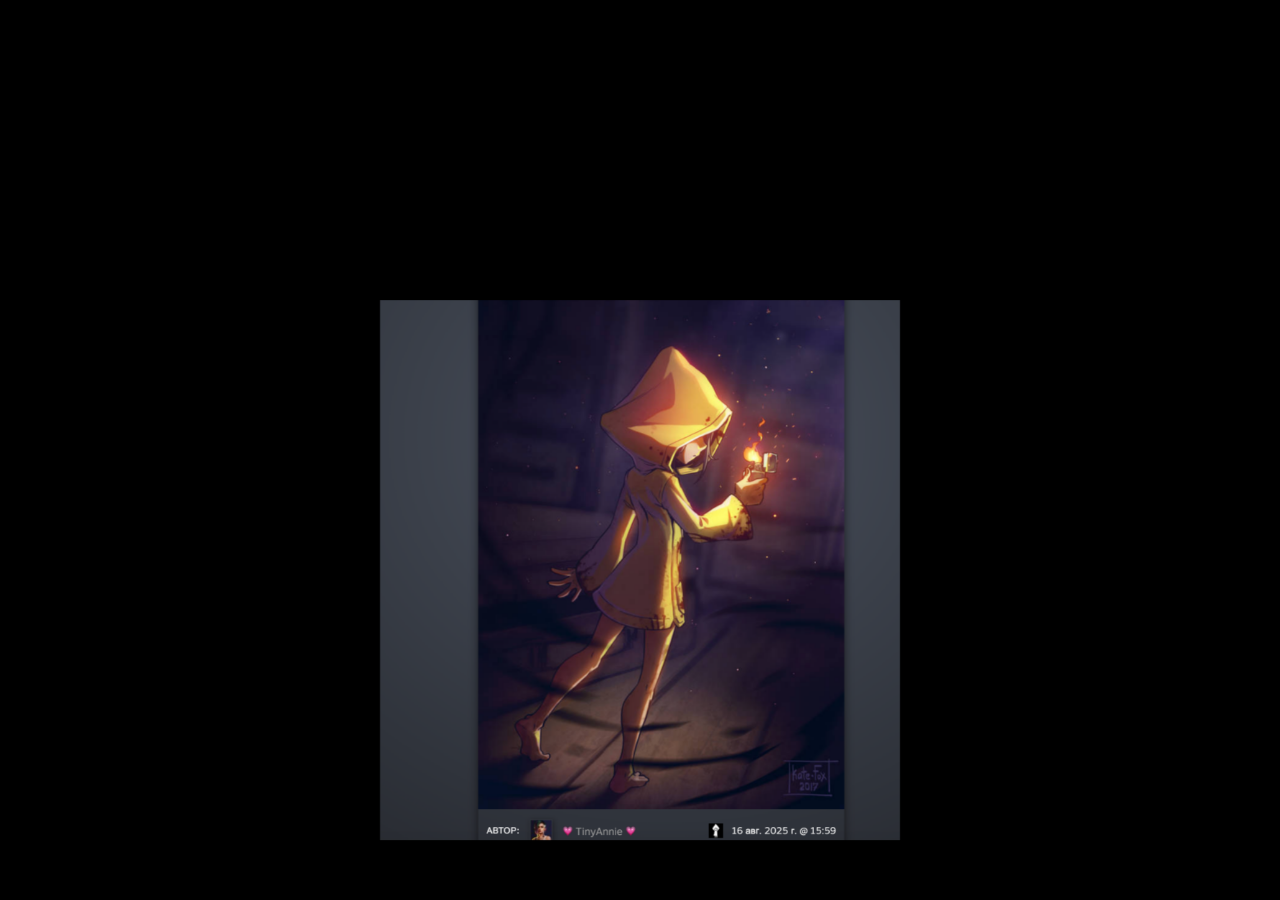
==== index.html @ 54044a9b "Update index.html" ====
<!doctype html>
<html lang="en" dir="ltr">
  
<head>
<style>
html{background:#000}
body{background:#000;margin:0;color:#fff}
</style>
  
  <meta charset="utf-8">
  <meta name="viewport" content="width=device-width, initial-scale=1">

  <title>Meflakes Entertainment</title>
  <meta name="description" content="Blood, fear, emotions and nothin' more.">

  <meta name="referrer" content="strict-origin-when-cross-origin">
  <meta name="robots" content="index, follow">

  <meta http-equiv="X-UA-Compatible" content="IE=edge">

  <!-- CSP лучше ставить HTTP-заголовком на сервере, не meta -->
  <!-- X-Frame-Options, HSTS, nosniff тоже ставятся заголовками, не HTML -->

  <link rel="canonical" href="https://www.meflakes.me/">

  <link rel="icon" href="/favicon.ico" sizes="any">
  <link rel="icon" href="/icon.svg" type="image/svg+xml">
  <link rel="apple-touch-icon" href="/apple-touch-icon.png">
  

  <meta name="theme-color" content="#000000">
  <meta name="color-scheme" content="light dark">

  <meta property="og:type" content="website">
  <meta property="og:title" content="Meflakes Entertainment">
  <meta property="og:description" content="Blood, fear, emotions and nothin' more.">
  <meta property="og:url" content="https://www.meflakes.me/">
  <meta property="og:image" content="https://www.meflakes.me/preview.jpg">

  <meta name="twitter:card" content="summary_large_image">
  <meta name="twitter:title" content="Meflakes Entertainment">
  <meta name="twitter:description" content="Blood, fear, emotions and nothin' more.">
  <meta name="twitter:image" content="https://www.meflakes.me/preview.jpg">

  <link rel="stylesheet" href="/addictions/css/style.css">

  <script src="/addictions/js/main.js" defer></script>
</head>

<body>
  <noscript>
    For the website to work, you need JavaScript.
  </noscript>

  <video class="bg-video" autoplay muted loop playsinline draggable="false">
    <source src="/addictions/vid/bg.MP4" type="video/mp4">
  </video>

  <main id="main-content">
    <img
      class="center-card"
      src="/addictions/img/block.png"
      alt="Meflakes Entertainment"
      draggable="false"
    >
  </main>

  <script>
    document.querySelectorAll('img, video').forEach(el => {
      el.addEventListener('contextmenu', e => e.preventDefault());
      el.addEventListener('dragstart', e => e.preventDefault());
    });
  </script>

  <footer>
  </footer>
</body>
</html>
---- addictions/css/style.css ----
html {
  background: #000;
}

body {
  margin: 0;
  min-height: 100vh;
  background: #000;
  color: #fff;
  overflow: hidden;
}

/* видео загружается поверх чёрного фона */
.bg-video {
  position: fixed;
  inset: 0;
  width: 100%;
  height: 100%;
  object-fit: cover;

  z-index: 1;
  pointer-events: none;
  user-select: none;
}

/* затемнение видео, если нужно атмосфернее */
body::after {
  content: "";
  position: fixed;
  inset: 0;
  background: rgba(0, 0, 0, 0.35);
  z-index: 2;
  pointer-events: none;
}

#main-content {
  position: relative;
  z-index: 3;
  min-height: 100vh;

  display: flex;
  justify-content: center;
  align-items: center;
}

/* сам блок-картинка */
.center-card {
  width: 520px;
  max-width: 86vw;
  height: auto;

  transform: translateY(120px);

  border-radius: 0;
  pointer-events: none;
  user-select: none;
  -webkit-user-drag: none;
}
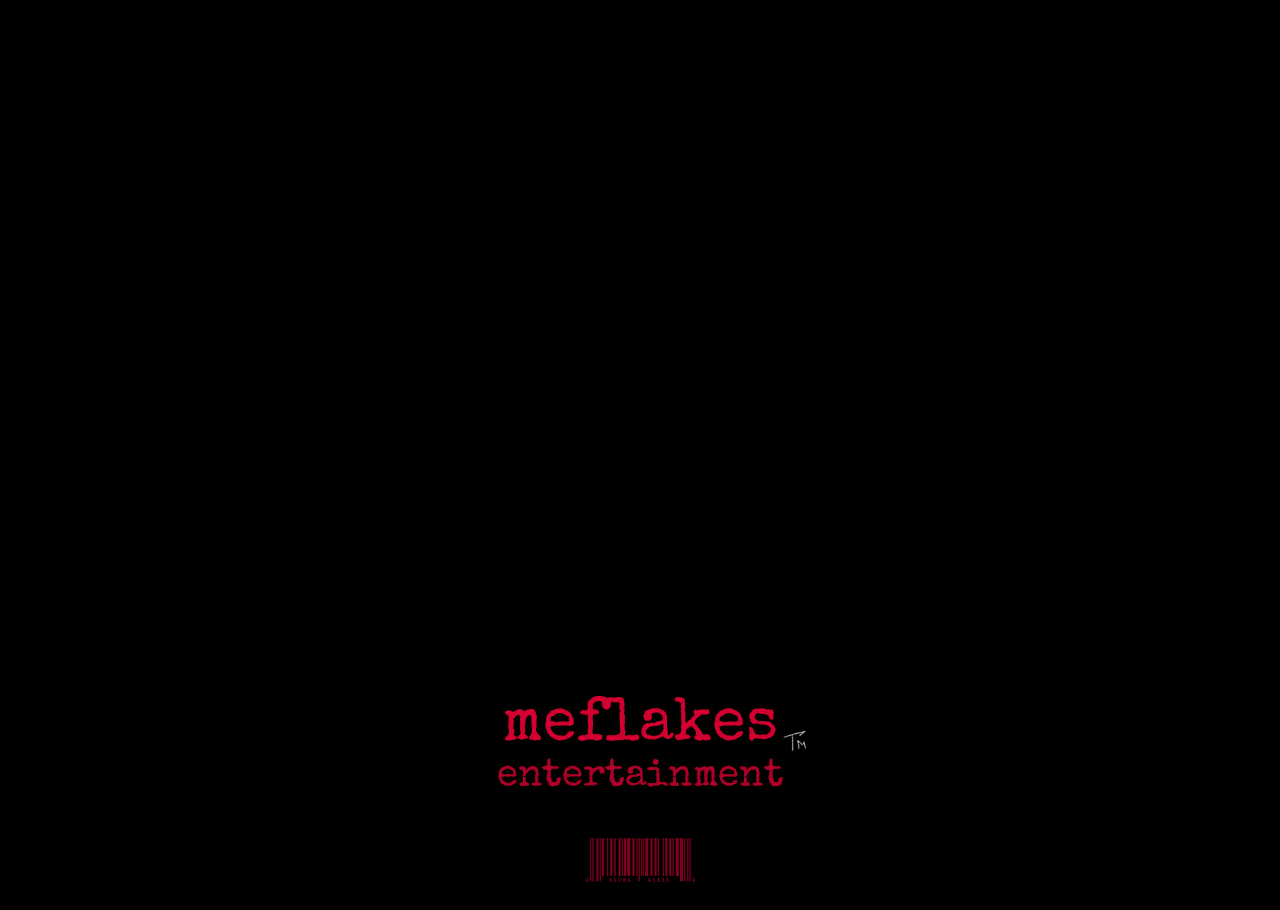
==== commit 6e00951d: "Update index.html" ====
--- a/index.html
+++ b/index.html
@@ -53,7 +53,7 @@
   </noscript>
 
   <video class="bg-video" autoplay muted loop playsinline draggable="false">
-    <source src="/addictions/vid/bg.MP4" type="video/mp4">
+    <source src="/addictions/vid/background.MP4" type="video/mp4">
   </video>
 
   <main id="main-content">
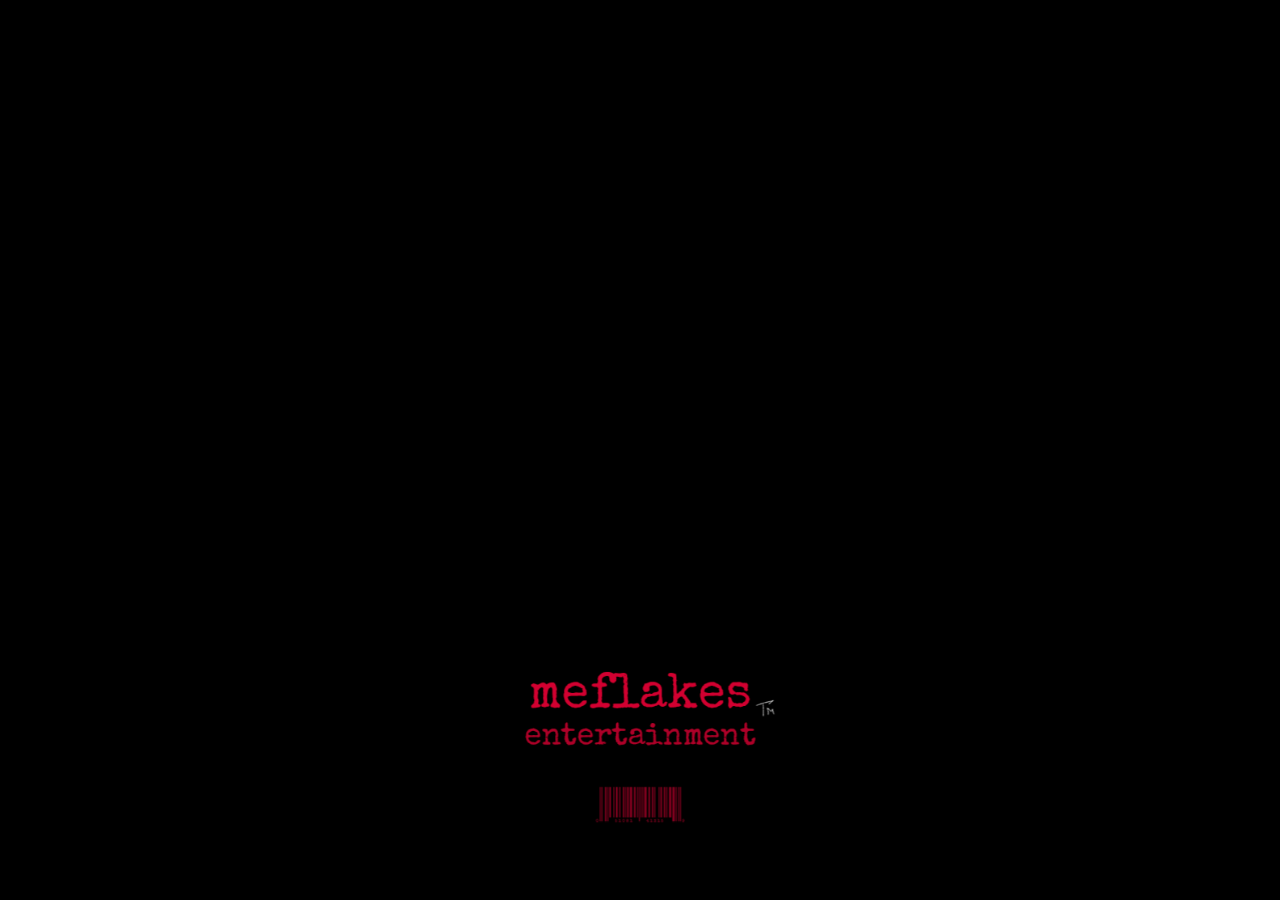
==== commit 439cf4a7: "Update index.html" ====
--- a/index.html
+++ b/index.html
@@ -59,7 +59,7 @@
   <main id="main-content">
     <img
       class="center-card"
-      src="/addictions/img/block.png"
+      src="/addictions/img/welcome.png"
       alt="Meflakes Entertainment"
       draggable="false"
     >
--- a/addictions/css/style.css
+++ b/addictions/css/style.css
@@ -45,8 +45,8 @@
 
 /* сам блок-картинка */
 .center-card {
-  width: 520px;
-  max-width: 86vw;
+  width: 420px;
+  max-width: 78vw;
   height: auto;
 
   transform: translateY(120px);
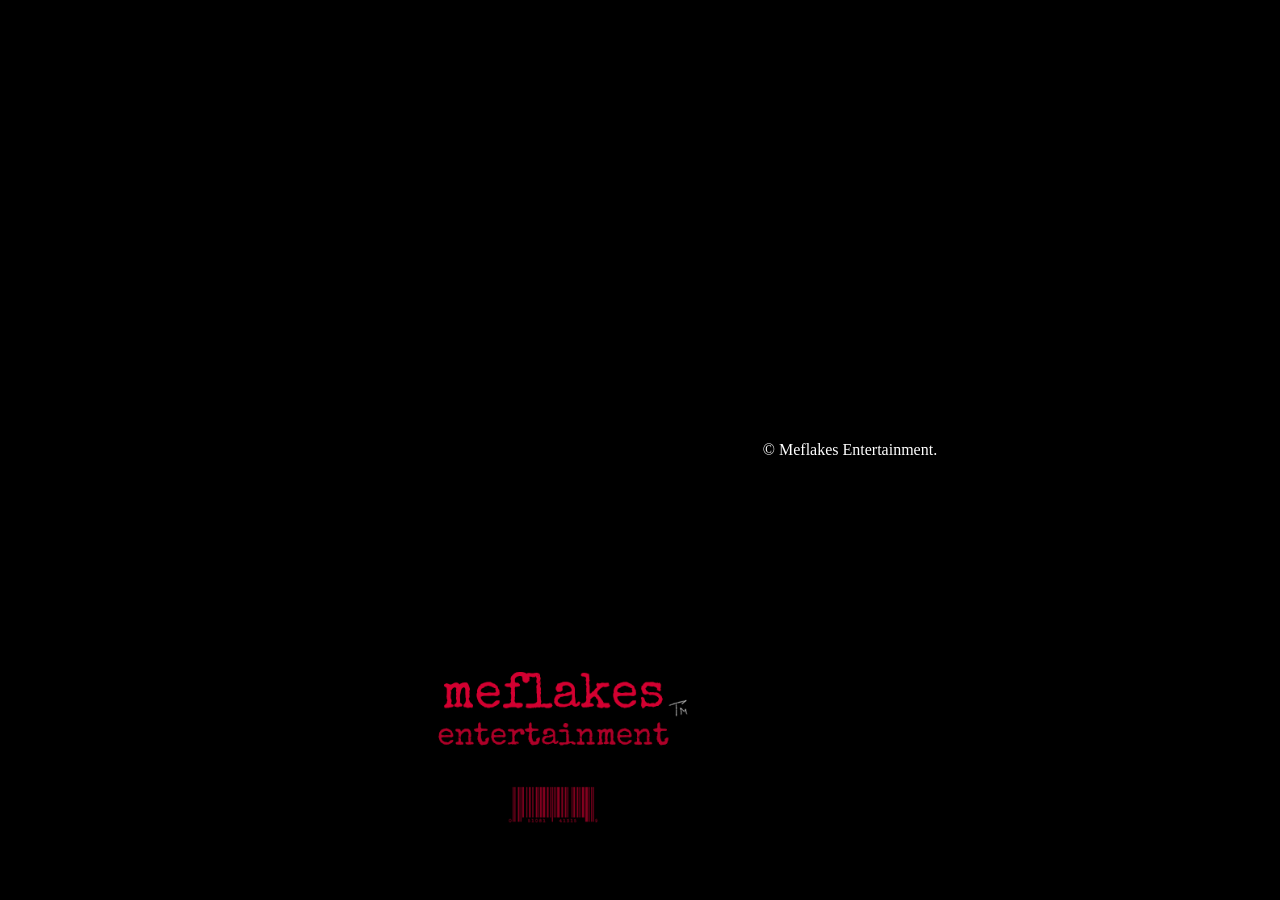
==== commit abea629a: "Update index.html" ====
--- a/index.html
+++ b/index.html
@@ -63,6 +63,9 @@
       alt="Meflakes Entertainment"
       draggable="false"
     >
+
+    <div class="center-text">© Meflakes Entertainment.
+</div>
   </main>
 
   <script>
--- a/addictions/css/style.css
+++ b/addictions/css/style.css
@@ -56,3 +56,10 @@
   user-select: none;
   -webkit-user-drag: none;
 }
+
+@font-face {
+  font-family: 'SpecialElite';
+  src: url('/addictions/font/SpecialElite.ttf') format('truetype');
+  font-weight: normal;
+  font-style: normal;
+}
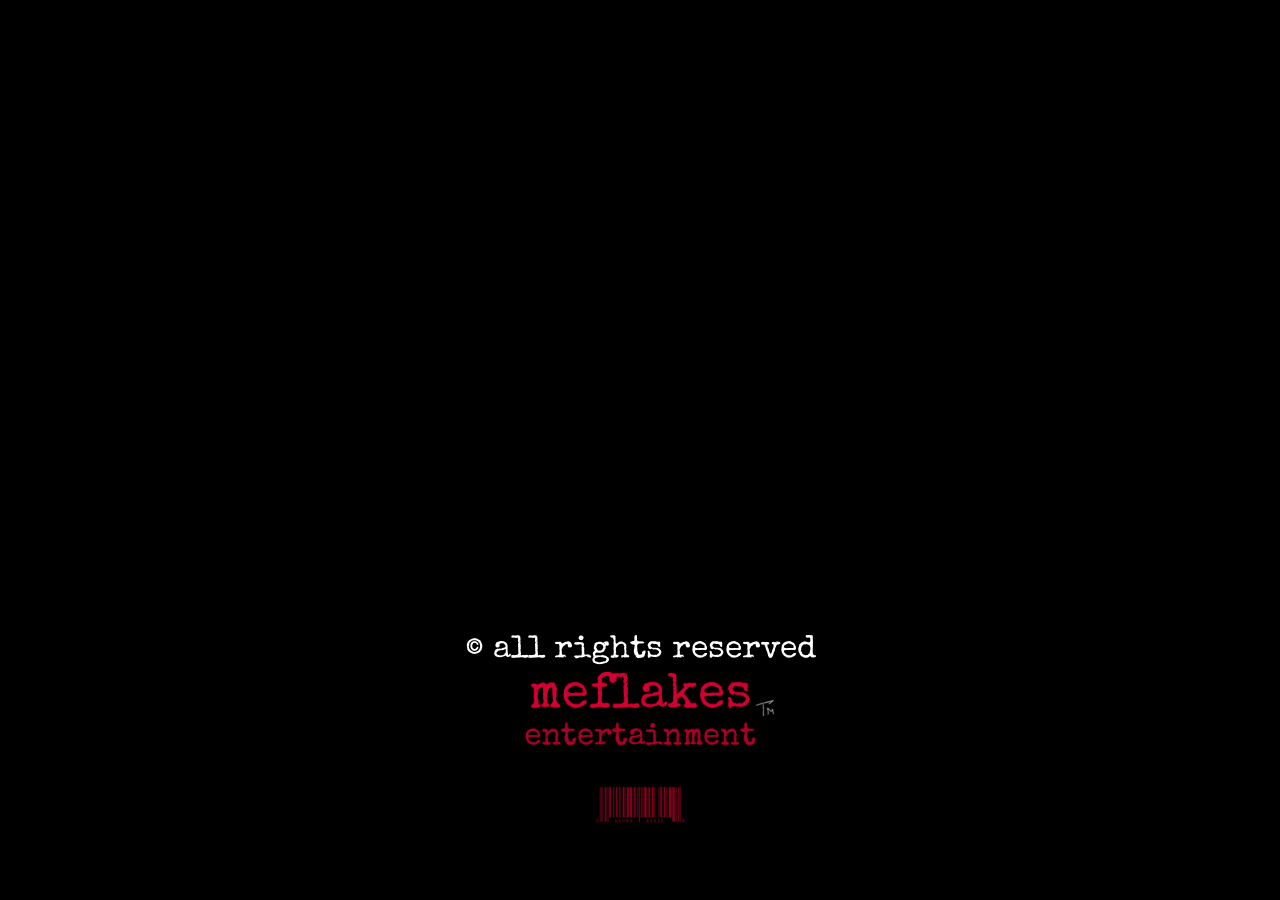
==== commit c9cc4e9b: "Update index.html" ====
--- a/index.html
+++ b/index.html
@@ -64,7 +64,7 @@
       draggable="false"
     >
 
-    <div class="center-text">© Meflakes Entertainment.
+    <div class="center-text">© all rights reserved
 </div>
   </main>
 
--- a/addictions/css/style.css
+++ b/addictions/css/style.css
@@ -59,7 +59,24 @@
 
 @font-face {
   font-family: 'SpecialElite';
-  src: url('/addictions/font/SpecialElite.ttf') format('truetype');
+  src: url('/addictions/css/font/SpecialElite.ttf') format('truetype');
   font-weight: normal;
   font-style: normal;
 }
+
+.center-text {
+  position: absolute;
+  top: 50%;
+  left: 50%;
+
+  transform: translate(-50%, calc(-50% + 200px)); /* ниже центра */
+
+  font-family: 'SpecialElite', sans-serif;
+  font-size: 32px;
+  color: white;
+
+  z-index: 4;
+
+  pointer-events: none;
+  user-select: none;
+}
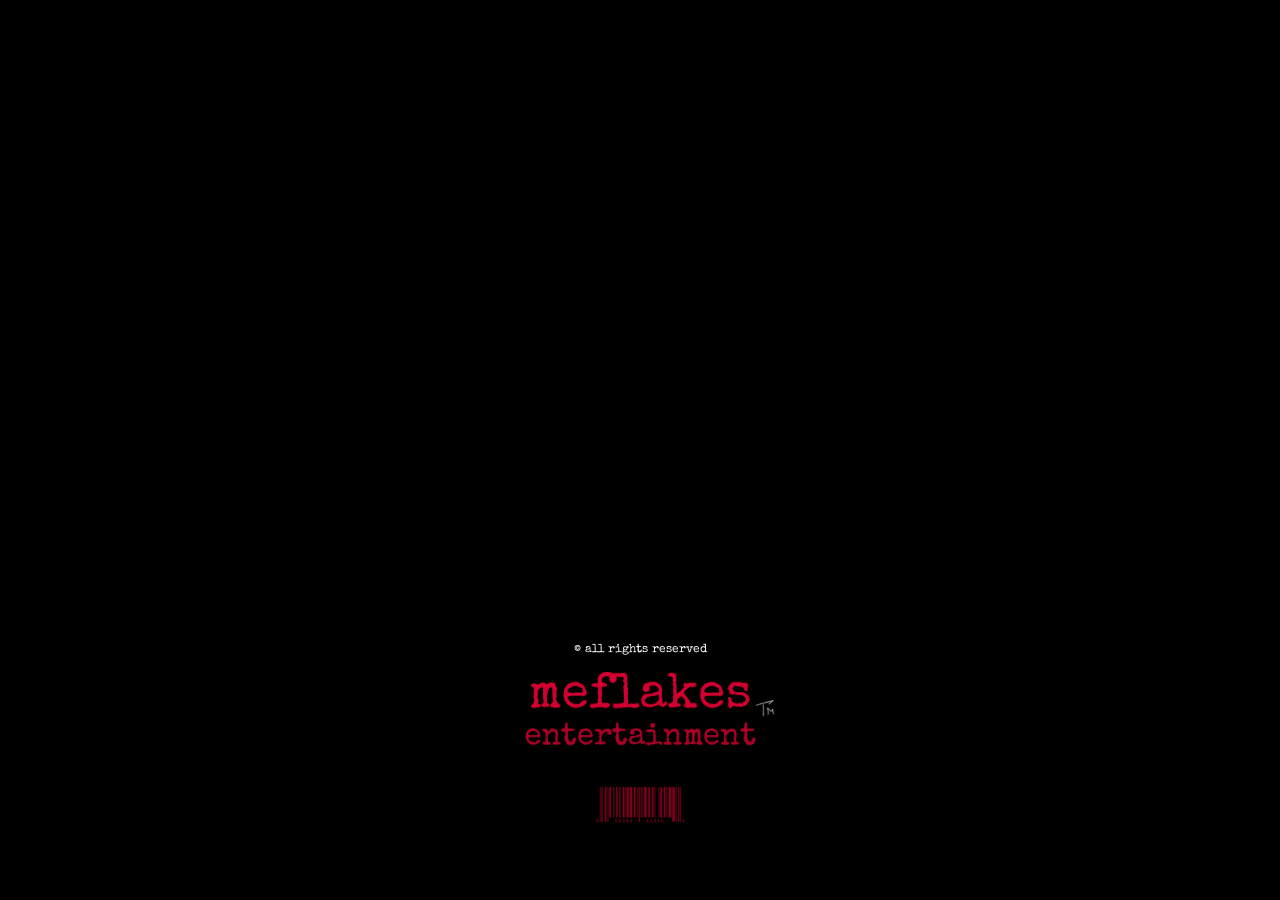
==== commit cc317e09: "Update index.html" ====
--- a/index.html
+++ b/index.html
@@ -64,7 +64,7 @@
       draggable="false"
     >
 
-    <div class="center-text">© all rights reserved
+    <div class="basic-text">© all rights reserved
 </div>
   </main>
 
--- a/addictions/css/style.css
+++ b/addictions/css/style.css
@@ -80,3 +80,21 @@
   pointer-events: none;
   user-select: none;
 }
+
+.basic-text {
+  position: absolute;
+  top: 50%;
+  left: 50%;
+
+  transform: translate(-50%, calc(-50% + 200px)); /* ниже центра */
+
+  font-family: 'SpecialElite', sans-serif;
+  font-size: 12px;
+  color: white;
+
+  z-index: 4;
+
+  pointer-events: none;
+  user-select: none;
+}
+
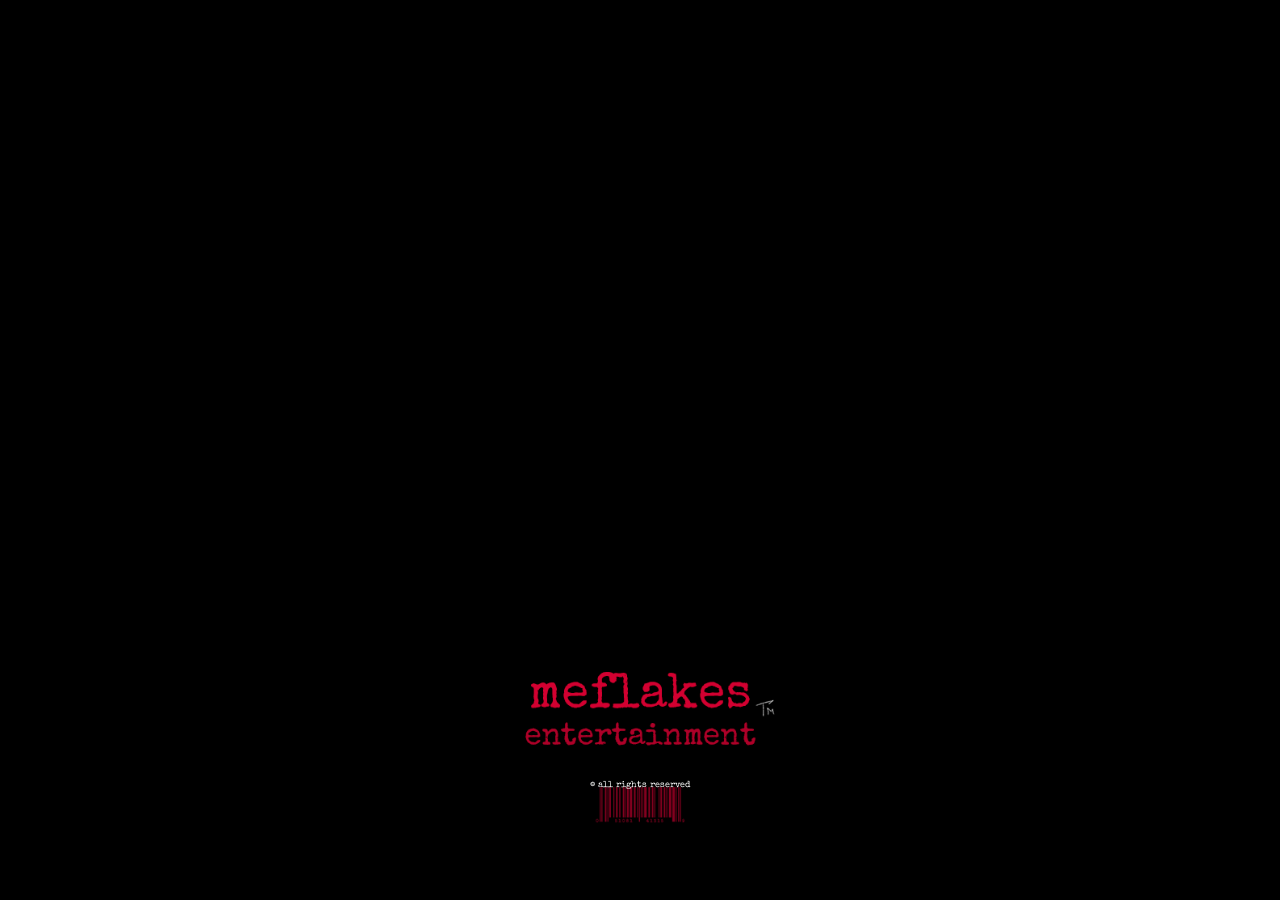
==== commit ca2eb0ab: "Update index.html" ====
--- a/index.html
+++ b/index.html
@@ -64,7 +64,7 @@
       draggable="false"
     >
 
-    <div class="basic-text">© all rights reserved
+    <div class="ct-text">© all rights reserved
 </div>
   </main>
 
--- a/addictions/css/style.css
+++ b/addictions/css/style.css
@@ -81,6 +81,23 @@
   user-select: none;
 }
 
+.ct-text {
+  position: absolute;
+  top: 65%;
+  left: 50%;
+
+  transform: translate(-50%, calc(-50% + 200px)); /* ниже центра */
+
+  font-family: 'SpecialElite', sans-serif;
+  font-size: 9px;
+  color: white;
+
+  z-index: 4;
+
+  pointer-events: none;
+  user-select: none;
+}
+
 .basic-text {
   position: absolute;
   top: 50%;
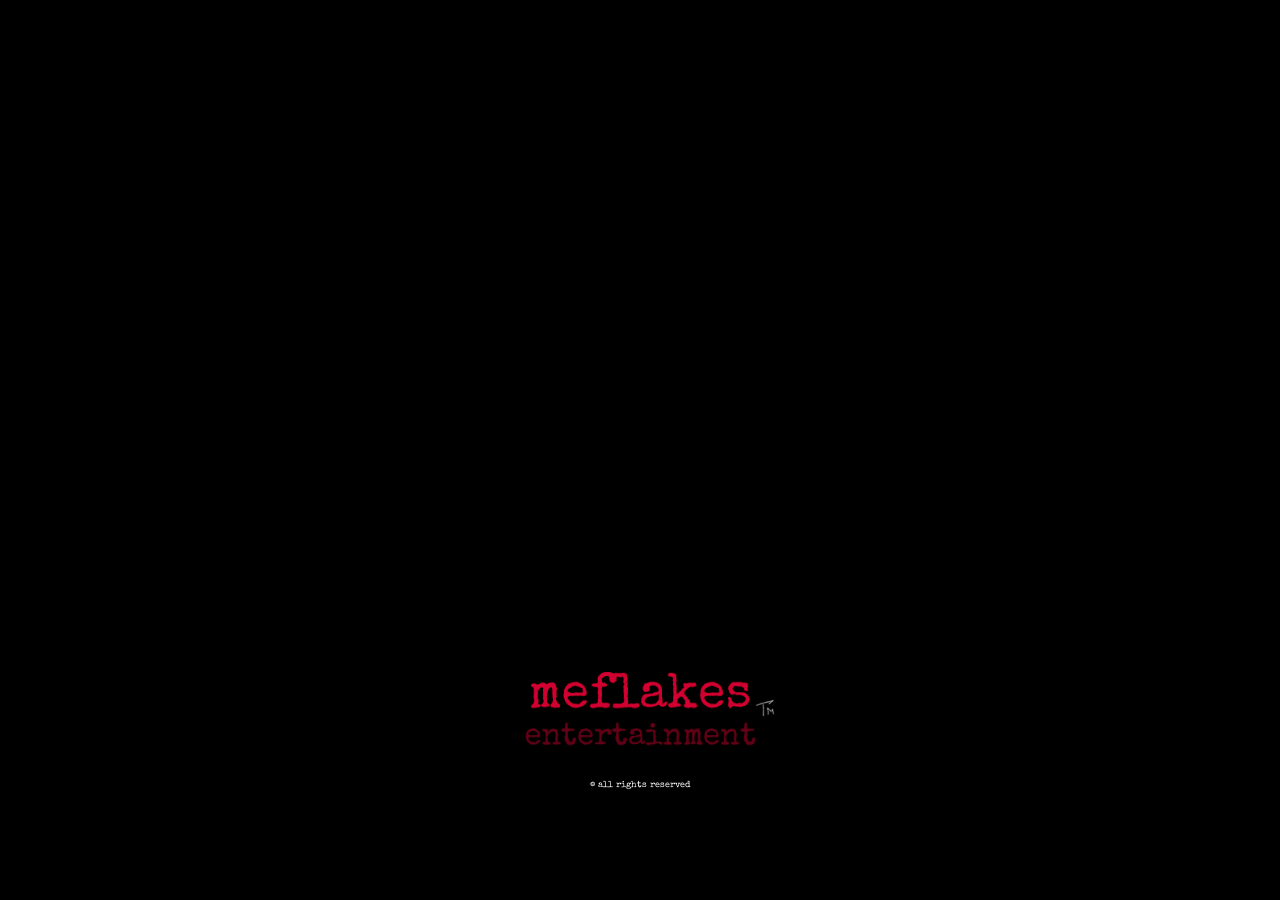
==== commit 374e7875: "Update index.html" ====
--- a/index.html
+++ b/index.html
@@ -59,7 +59,7 @@
   <main id="main-content">
     <img
       class="center-card"
-      src="/addictions/img/welcome.png"
+      src="/addictions/img/welcome_new.png"
       alt="Meflakes Entertainment"
       draggable="false"
     >
--- a/addictions/css/style.css
+++ b/addictions/css/style.css
@@ -66,7 +66,7 @@
 
 .center-text {
   position: absolute;
-  top: 50%;
+  top: -13%;
   left: 50%;
 
   transform: translate(-50%, calc(-50% + 200px)); /* ниже центра */
